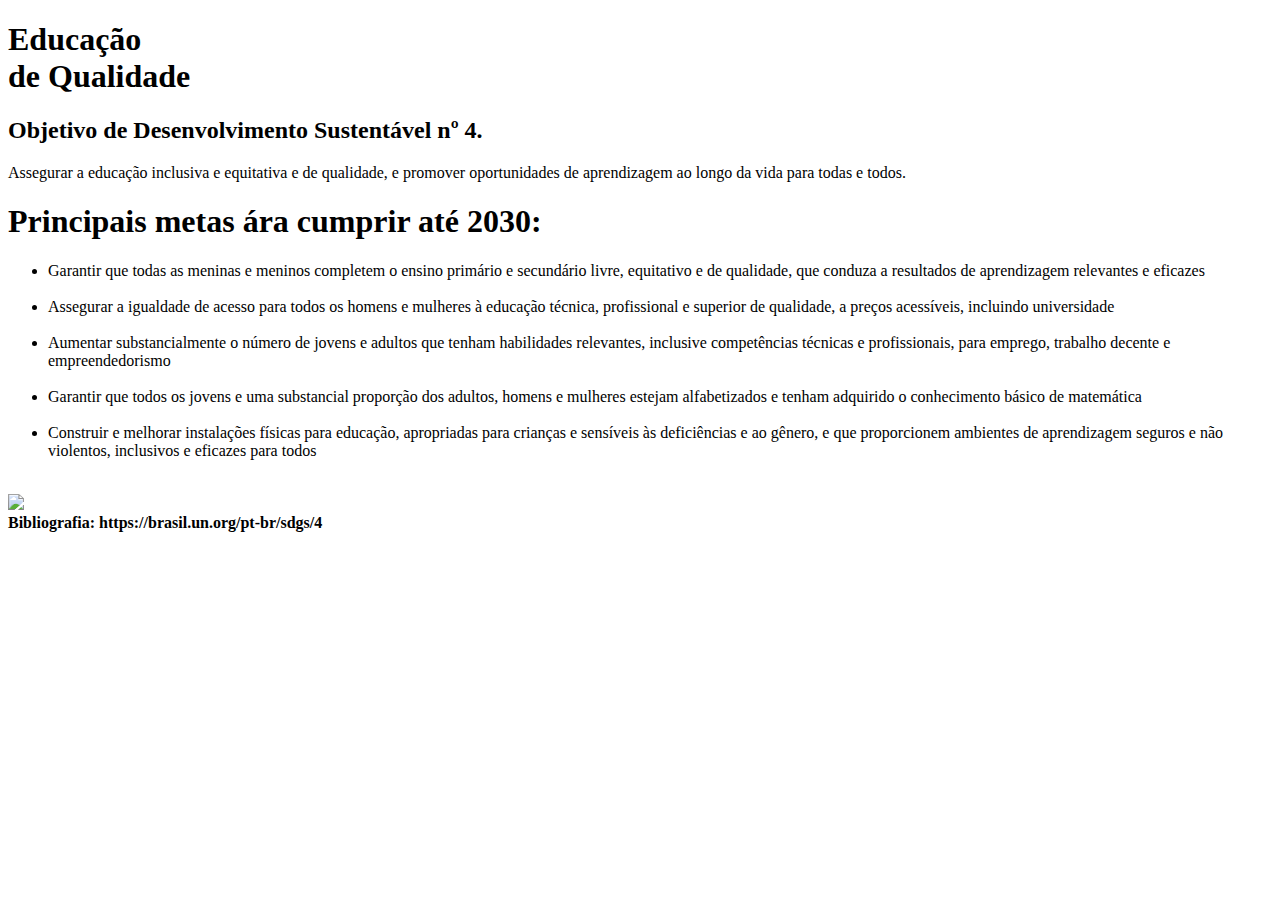
==== index.html @ 25dc05b5 "Add files via upload" ====
<!DOCTYPE html>
<html lang="en">
<head>
    <meta charset="UTF-8">
    <meta http-equiv="X-UA-Compatible" content="IE=edge">
    <meta name="viewport" content="width=device-width, initial-scale=1.0">
    <link href="tyle.css" rel="stylesheet">
    <title> Meu primeiro site - Semana 1 </title>
</head>
<body>
    <header>
        <div id="title">
            <h1>Educação <br>de Qualidade</h1>
          </div>
           </header>
    <main>
      <div >
        <h2>Objetivo de Desenvolvimento Sustentável nº 4.</h2>
         <p>Assegurar a educação inclusiva e equitativa e de qualidade, e promover oportunidades de aprendizagem ao longo da vida para todas e todos.</p>
  <h1>
    Principais metas ára cumprir até 2030:
  </h1>
  <ul>
    <li>Garantir que todas as meninas e meninos completem o ensino primário e secundário livre, equitativo e de qualidade, que conduza a resultados de aprendizagem relevantes e eficazes<br><br></li>
    <li>Assegurar a igualdade de acesso para todos os homens e mulheres à educação técnica, profissional e superior de qualidade, a preços acessíveis, incluindo universidade<br><br></li>
    <li>Aumentar substancialmente o número de jovens e adultos que tenham habilidades relevantes, inclusive competências técnicas e profissionais, para emprego, trabalho decente e empreendedorismo<br><br></li>
    <li>Garantir que todos os jovens e uma substancial proporção dos adultos, homens e mulheres estejam alfabetizados e tenham adquirido o conhecimento básico de matemática<br><br></li>
    <li>Construir e melhorar instalações físicas para educação, apropriadas para crianças e sensíveis às deficiências e ao gênero, e que proporcionem ambientes de aprendizagem seguros e não violentos, inclusivos e eficazes para todos<br><br></li>
      </ul>
      </div>
 <img src="quatro.jpg"/>  

  </main>
<footer class="fim">
  <b>Bibliografia: https://brasil.un.org/pt-br/sdgs/4</b>
</footer>
</body>
</htm
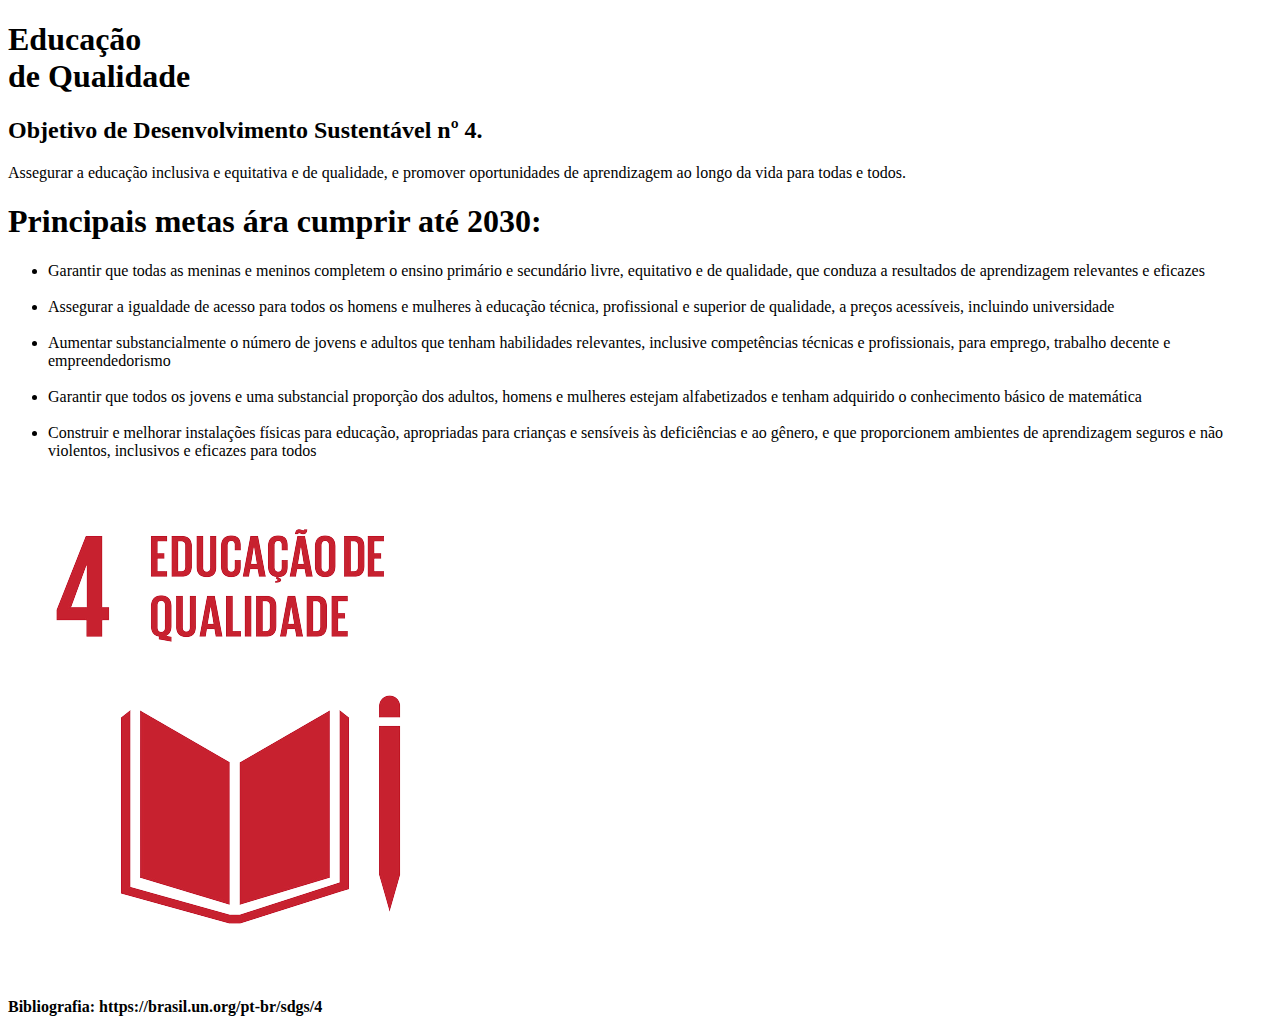
==== commit 5861eb81: "Update index.html" ====
--- a/index.html
+++ b/index.html
@@ -28,11 +28,11 @@
     <li>Construir e melhorar instalações físicas para educação, apropriadas para crianças e sensíveis às deficiências e ao gênero, e que proporcionem ambientes de aprendizagem seguros e não violentos, inclusivos e eficazes para todos<br><br></li>
       </ul>
       </div>
- <img src="quatro.jpg"/>  
+ <img src="quatro.png"/>  
 
   </main>
 <footer class="fim">
   <b>Bibliografia: https://brasil.un.org/pt-br/sdgs/4</b>
 </footer>
 </body>
-</htm+</htm
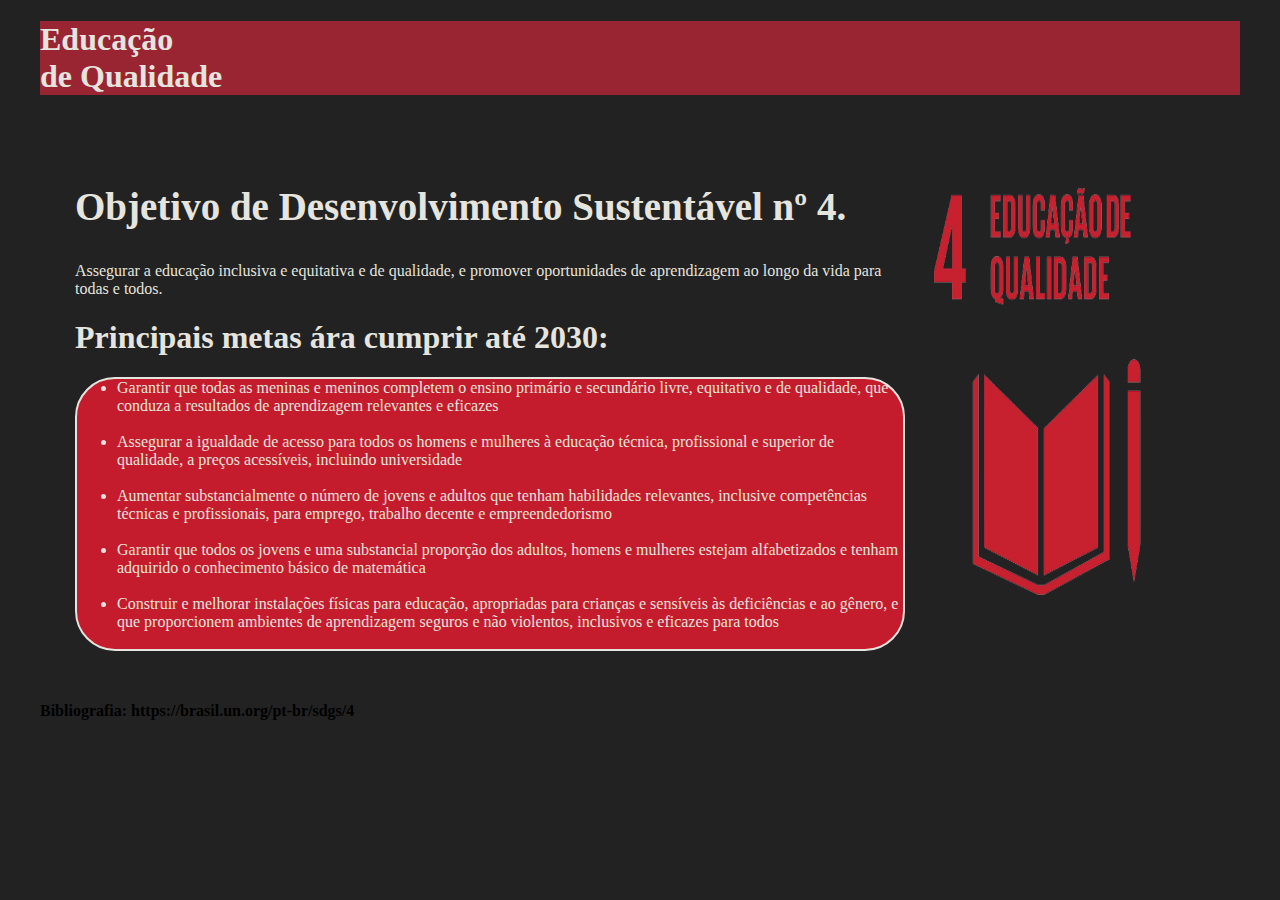
==== commit 9d403678: "Update index.html" ====
--- a/index.html
+++ b/index.html
@@ -4,7 +4,7 @@
     <meta charset="UTF-8">
     <meta http-equiv="X-UA-Compatible" content="IE=edge">
     <meta name="viewport" content="width=device-width, initial-scale=1.0">
-    <link href="tyle.css" rel="stylesheet">
+    <link href="style.css" rel="stylesheet">
     <title> Meu primeiro site - Semana 1 </title>
 </head>
 <body>
@@ -35,4 +35,4 @@
   <b>Bibliografia: https://brasil.un.org/pt-br/sdgs/4</b>
 </footer>
 </body>
-</htm
+</html>
--- a/style.css
+++ b/style.css
@@ -0,0 +1,43 @@
+body{
+    background-color: rgb(34, 34, 34);
+    max-width: 1200px;
+    margin: 0 auto;
+    
+  
+}
+
+header{
+ margin: 0%;
+ color: #e6e4de;
+ background-color: #992532;
+
+;
+
+    
+}
+
+main{
+    display: flex;
+    flex-direction: row;
+    margin-top: 20px;
+    color: #e6e4de;;
+    text-align: left;
+    padding: 35px;
+}
+
+h2{
+    font-size: 39px;
+}
+
+img{
+    width: 300px;
+}
+
+ul{
+    background: #c41c2c;
+    color: #e6e4de;
+    border:solid 2px;
+    border-radius:40px;
+    text-align: left;
+    
+}